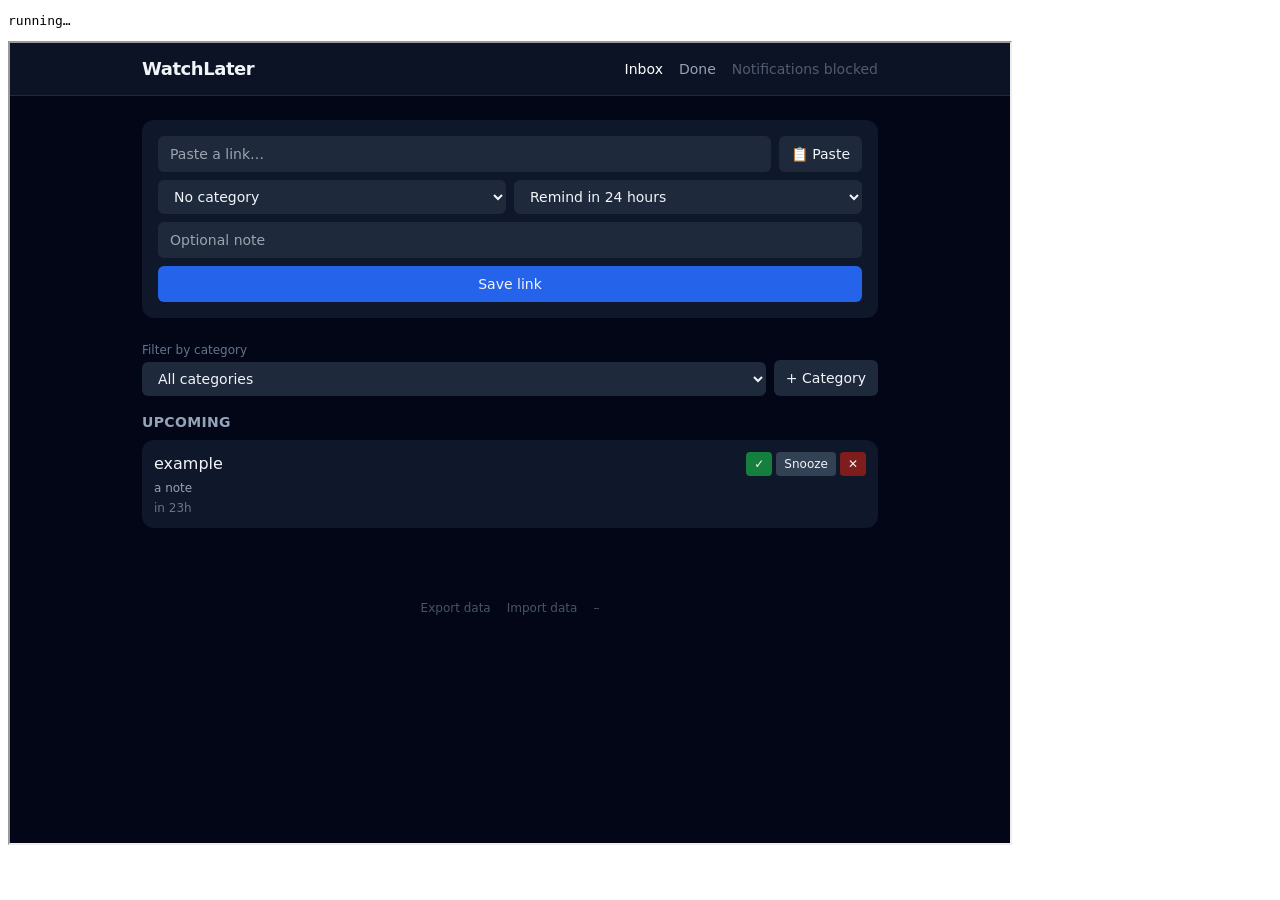
==== test.html @ 3e6dc0fd "Refresh state on tab focus; add in-browser regression harness visibilitychange now re-reads the Inde" ====
<!doctype html>
<meta charset="utf-8">
<title>running</title>
<pre id="out">running…</pre>
<iframe id="f" style="width:1000px;height:800px"></iframe>
<script>
const out = [];
let fails = 0;
function ok(name, cond, extra) {
  out.push((cond ? 'PASS ' : 'FAIL ') + name + (cond ? '' : ' :: ' + (extra === undefined ? '' : extra)));
  if (!cond) fails++;
}
const sleep = (ms) => new Promise((r) => setTimeout(r, ms));

async function loadFrame(src) {
  const f = document.getElementById('f');
  await new Promise((r) => { f.onload = () => r(); f.src = src; });
  await sleep(800);
  return [f.contentWindow, f.contentDocument];
}

(async () => {
  try {
    await new Promise((r) => {
      const q = indexedDB.deleteDatabase('watchlater');
      q.onsuccess = q.onerror = q.onblocked = () => r();
    });

    // -- 1. boot + seed --------------------------------------------------
    let [win, doc] = await loadFrame('./index.html#/');
    const filterOpts = () => [...doc.querySelectorAll('#category-filter option')].map((o) => o.textContent.trim());
    ok('seed categories in filter, alpha order',
       JSON.stringify(filterOpts()) === JSON.stringify(['All categories', 'General (0)', 'Read (0)', 'Watch (0)']),
       JSON.stringify(filterOpts()));
    ok('empty state text', doc.body.textContent.includes('Nothing saved yet. Paste a link above.'));
    ok('add form present', !!doc.getElementById('add-form'));
    ok('nav inbox active', doc.getElementById('nav-inbox').classList.contains('text-white'));

    // -- 2. add link, default 24h preset --------------------------------
    doc.getElementById('url-input').value = 'https://example.com/some/long/path';
    doc.getElementById('note-input').value = '  a note  ';
    doc.getElementById('add-form').requestSubmit();
    await sleep(800);
    let st = await win.wlDB.get();
    ok('link stored', st.links.length === 1, JSON.stringify(st.links.map((l) => l.url)));
    const l0 = st.links[0] || {};
    ok('note trimmed', l0.note === 'a note', JSON.stringify(l0.note));
    ok('dueAt = now+24h', Math.abs(l0.dueAt - (Date.now() + 24 * 3600 * 1000)) < 60 * 1000, String(l0.dueAt - Date.now()));
    ok('upcoming section shown', doc.body.textContent.includes('Upcoming'));
    ok('fallback title = domain label', (doc.querySelector('#lists a') || {}).textContent === 'example',
       (doc.querySelector('#lists a') || {}).textContent);
    ok('form reset to 24h default', doc.getElementById('remind-select').value === '24h');

    // -- 3. invalid URL → inline error (bypass native validation to hit JS path)
    const form = doc.getElementById('add-form');
    form.noValidate = true;
    doc.getElementById('url-input').value = 'example.com';
    form.requestSubmit();
    await sleep(400);
    ok('invalid url inline error shown', !doc.getElementById('url-error').classList.contains('hidden'));
    st = await win.wlDB.get();
    ok('invalid url not stored', st.links.length === 1, String(st.links.length));
    doc.getElementById('url-input').value = '';
    doc.getElementById('url-input').dispatchEvent(new win.Event('input', { bubbles: true }));
    ok('error hides on input', doc.getElementById('url-error').classList.contains('hidden'));
    form.noValidate = false;

    // -- 4. custom datetime parses as local ------------------------------
    doc.getElementById('remind-select').value = 'custom';
    doc.getElementById('remind-select').dispatchEvent(new win.Event('change', { bubbles: true }));
    ok('custom-due unhidden on select', !doc.getElementById('custom-due').classList.contains('hidden'));
    doc.getElementById('url-input').value = 'https://a.io/x';
    doc.getElementById('custom-due').value = '2030-01-02T12:30';
    doc.getElementById('add-form').requestSubmit();
    await sleep(800);
    st = await win.wlDB.get();
    const custom = st.links.find((l) => l.url === 'https://a.io/x');
    ok('custom dueAt = local-time parse', !!custom && custom.dueAt === new Date('2030-01-02T12:30').getTime(),
       custom && String(custom.dueAt));
    ok('short url shown raw', [...doc.querySelectorAll('#lists a')].some((a) => a.textContent === 'https://a.io/x'));

    // -- 5. overdue split (direct IDB write, then reload: boot re-reads) --
    await win.wlDB.update((s) => {
      s.links.find((l) => l.url === 'https://a.io/x').dueAt = Date.now() - 3600 * 1000;
      return s;
    });
    [win, doc] = await loadFrame('./index.html?r=5#/');
    ok('Due now section appears', doc.body.textContent.includes('Due now'));
    let dueRow = [...doc.querySelectorAll('#lists li')].find((li) => li.textContent.includes('https://a.io/x'));
    ok('overdue shows "1h ago"', !!dueRow && /1h ago/.test(dueRow.textContent),
       dueRow && dueRow.textContent.replace(/\s+/g, ' ').slice(0, 80));

    // -- 6. snooze +8h from now, counter --------------------------------
    dueRow.querySelector('details').open = true;
    dueRow.querySelector('[data-action="snooze"][data-preset="8h"]').click();
    await sleep(600);
    st = await win.wlDB.get();
    const snoozed = st.links.find((l) => l.url === 'https://a.io/x');
    ok('snoozed dueAt = now+8h', Math.abs(snoozed.dueAt - (Date.now() + 8 * 3600 * 1000)) < 60 * 1000);
    ok('snoozedCount incremented', snoozed.snoozedCount === 1, String(snoozed.snoozedCount));
    ok('snoozed 1× rendered', doc.body.textContent.includes('snoozed 1×'));
    ok('notifiedDueAt untouched', snoozed.notifiedDueAt === null);

    // -- 7. done → done view → reopen -----------------------------------
    const row2 = [...doc.querySelectorAll('#lists li')].find((li) => li.textContent.includes('https://a.io/x'));
    row2.querySelector('[data-action="done"]').click();
    await sleep(600);
    st = await win.wlDB.get();
    ok('doneAt set', typeof st.links.find((l) => l.url === 'https://a.io/x').doneAt === 'number');
    win.location.hash = '#/done'; await sleep(350);
    ok('nav done active', doc.getElementById('nav-done').classList.contains('text-white'));
    const doneRow = [...doc.querySelectorAll('#lists li')].find((li) => li.textContent.includes('https://a.io/x'));
    ok('done row line-through', !!doneRow && doneRow.querySelector('a').className.includes('line-through'));
    doneRow.querySelector('[data-action="reopen"]').click();
    await sleep(600);
    st = await win.wlDB.get();
    const reo = st.links.find((l) => l.url === 'https://a.io/x');
    ok('reopen clears doneAt, keeps dueAt', reo.doneAt === null && Math.abs(reo.dueAt - (Date.now() + 8 * 3600 * 1000)) < 120 * 1000);

    // -- 8. categories: create, dup-ignore, filter, drop rule -----------
    win.location.hash = '#/'; await sleep(350);
    doc.getElementById('new-cat-name').value = 'Zebra';
    doc.getElementById('new-cat-form').requestSubmit();
    await sleep(600);
    ok('new category listed', filterOpts().includes('Zebra (0)'), JSON.stringify(filterOpts()));
    doc.getElementById('new-cat-name').value = 'Zebra';
    doc.getElementById('new-cat-form').requestSubmit();
    await sleep(400);
    st = await win.wlDB.get();
    ok('duplicate category silently ignored', st.categories.filter((c) => c.name === 'Zebra').length === 1);

    const zebraId = st.categories.find((c) => c.name === 'Zebra').id;
    doc.getElementById('url-input').value = 'https://zebra.example.org/article';
    doc.getElementById('category-select').value = zebraId;
    doc.getElementById('remind-select').value = '8h';
    doc.getElementById('add-form').requestSubmit();
    await sleep(600);
    ok('zebra count now 1', filterOpts().includes('Zebra (1)'), JSON.stringify(filterOpts()));
    doc.getElementById('category-filter').value = zebraId;
    doc.getElementById('category-filter').dispatchEvent(new win.Event('change', { bubbles: true }));
    await sleep(450);
    ok('filter reflected in hash', win.location.hash.includes('cat=' + zebraId), win.location.hash);
    ok('filtered view shows 1 row', doc.querySelectorAll('#lists li').length === 1, String(doc.querySelectorAll('#lists li').length));
    doc.querySelector('#lists li [data-action="done"]').click();
    await sleep(600);
    ok('filter dropped when filtered view emptied', !win.location.hash.includes('cat='), win.location.hash);
    ok('unfiltered rows visible again', doc.querySelectorAll('#lists li').length === 2, String(doc.querySelectorAll('#lists li').length));

    // -- 9. share target -------------------------------------------------
    [win, doc] = await loadFrame('./index.html?text=' + encodeURIComponent('check this https://youtu.be/xyz out'));
    ok('share target prefilled from text', doc.getElementById('url-input').value === 'https://youtu.be/xyz',
       doc.getElementById('url-input').value);
    ok('share query cleaned', win.location.search === '', win.location.search);

    // -- 10. service worker precache ------------------------------------
    const keys = await caches.keys();
    ok('sw precache created', keys.some((k) => k.startsWith('wl-')), JSON.stringify(keys));
    if (keys.some((k) => k.startsWith('wl-'))) {
      const c = await caches.open(keys.find((k) => k.startsWith('wl-')));
      ok('precache holds 11 entries', (await c.keys()).length === 11, String((await c.keys()).length));
    }

    // -- 11. offline: block the server, app must serve from SW cache ----
    await navigator.serviceWorker.ready;
    await fetch('./__block', { method: 'POST' });
    const probe = await fetch('./__ping_uncached_path').then((r) => r.status).catch(() => 0);
    ok('network blocked (uncached GET fails)', probe === 503 || probe === 0, String(probe));
    [win, doc] = await loadFrame('./index.html?off=1#/');
    ok('offline shell renders (cache-first navigate)', !!doc.getElementById('add-form'));
    ok('offline assets served (filter present)', !!doc.getElementById('category-filter'));
    ok('stored data renders offline',
       [...doc.querySelectorAll('#lists a')].some((a) => a.textContent === 'example'),
       [...doc.querySelectorAll('#lists a')].map((a) => a.textContent).join(','));
    await fetch('./__unblock', { method: 'POST' });
  } catch (err) {
    out.push('ERROR ' + ((err && err.stack) || err));
    fails++;
  }
  document.getElementById('out').textContent = out.join('\n');
  document.title = fails ? 'FAILS:' + fails : 'ALL-PASS';
  try {
    await fetch('./__results', { method: 'POST', body: document.title + '\n' + out.join('\n') });
  } catch (_) {}
})();
</script>
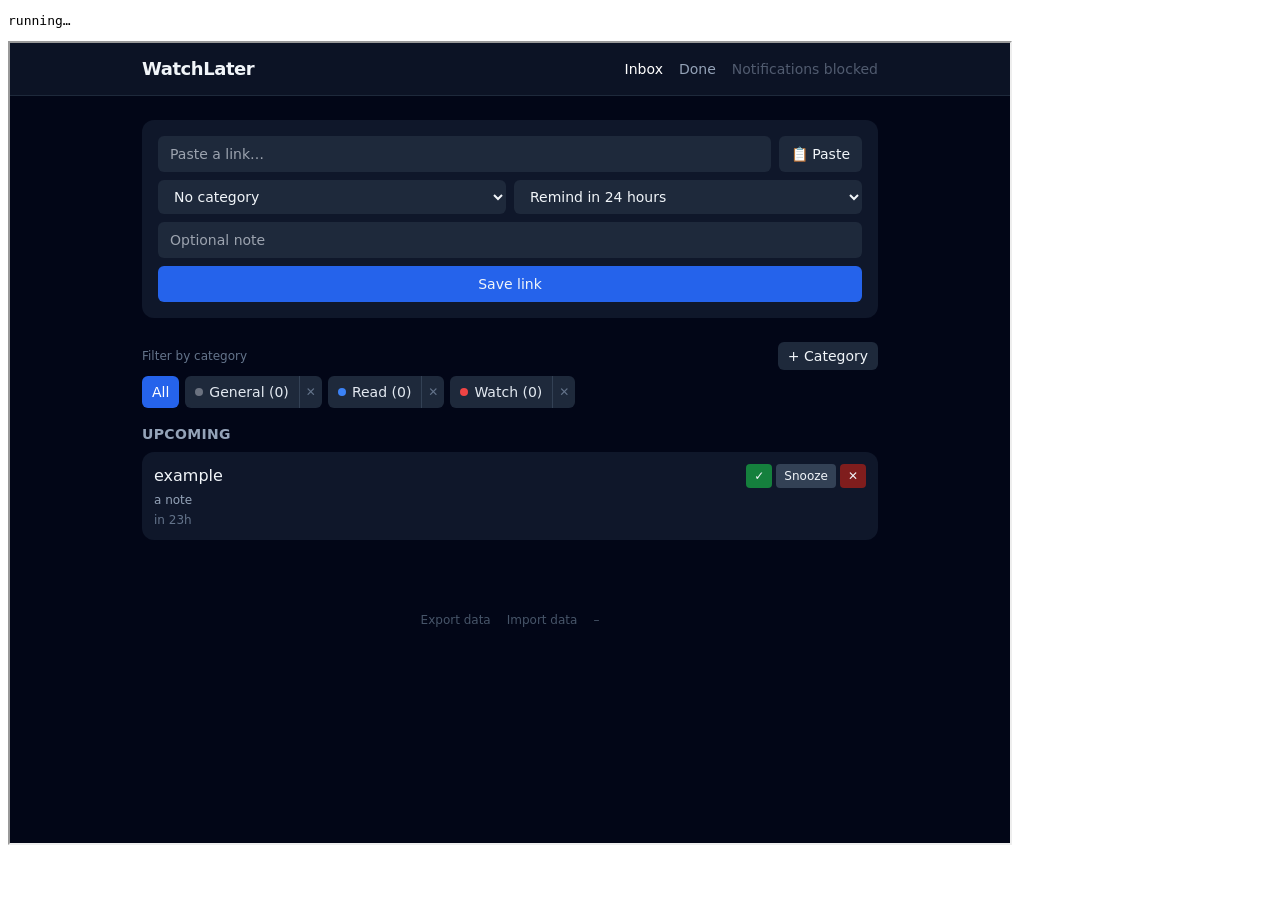
==== commit 37608590: "Multi-select category filter chips + category deletion" ====
--- a/test.html
+++ b/test.html
@@ -28,10 +28,14 @@
 
     // -- 1. boot + seed --------------------------------------------------
     let [win, doc] = await loadFrame('./index.html#/');
-    const filterOpts = () => [...doc.querySelectorAll('#category-filter option')].map((o) => o.textContent.trim());
+    const filterOpts = () => [...doc.querySelectorAll('#category-filter [data-filter-cat]')]
+      .filter((b) => b.dataset.filterCat)
+      .map((b) => b.textContent.replace(/\s+/g, ' ').trim());
     ok('seed categories in filter, alpha order',
-       JSON.stringify(filterOpts()) === JSON.stringify(['All categories', 'General (0)', 'Read (0)', 'Watch (0)']),
+       JSON.stringify(filterOpts()) === JSON.stringify(['General (0)', 'Read (0)', 'Watch (0)']),
        JSON.stringify(filterOpts()));
+    ok('All chip present and selected',
+       (doc.querySelector('#category-filter [data-filter-cat=""]') || {}).getAttribute('aria-pressed') === 'true');
     ok('empty state text', doc.body.textContent.includes('Nothing saved yet. Paste a link above.'));
     ok('add form present', !!doc.getElementById('add-form'));
     ok('nav inbox active', doc.getElementById('nav-inbox').classList.contains('text-white'));
@@ -136,15 +140,92 @@
     doc.getElementById('add-form').requestSubmit();
     await sleep(600);
     ok('zebra count now 1', filterOpts().includes('Zebra (1)'), JSON.stringify(filterOpts()));
-    doc.getElementById('category-filter').value = zebraId;
-    doc.getElementById('category-filter').dispatchEvent(new win.Event('change', { bubbles: true }));
+    doc.querySelector('[data-filter-cat="' + zebraId + '"]').click();
     await sleep(450);
     ok('filter reflected in hash', win.location.hash.includes('cat=' + zebraId), win.location.hash);
+    ok('chip marked selected',
+       doc.querySelector('[data-filter-cat="' + zebraId + '"]').getAttribute('aria-pressed') === 'true');
     ok('filtered view shows 1 row', doc.querySelectorAll('#lists li').length === 1, String(doc.querySelectorAll('#lists li').length));
     doc.querySelector('#lists li [data-action="done"]').click();
     await sleep(600);
     ok('filter dropped when filtered view emptied', !win.location.hash.includes('cat='), win.location.hash);
     ok('unfiltered rows visible again', doc.querySelectorAll('#lists li').length === 2, String(doc.querySelectorAll('#lists li').length));
+
+    // -- 8b. inline "+ New category…" in the add-form dropdown -----------
+    const catSel = doc.getElementById('category-select');
+    catSel.value = '__new__';
+    catSel.dispatchEvent(new win.Event('change', { bubbles: true }));
+    ok('inline cat row unhidden on __new__', !doc.getElementById('new-cat-inline').classList.contains('hidden'));
+    doc.getElementById('inline-cat-name').value = 'Quokka';
+    doc.getElementById('url-input').value = 'https://quokka.example.net/pic';
+    doc.getElementById('add-form').requestSubmit();
+    await sleep(600);
+    st = await win.wlDB.get();
+    const quokkaCat = st.categories.find((c) => c.name === 'Quokka');
+    ok('inline category created', !!quokkaCat);
+    const qLink = st.links.find((l) => l.url === 'https://quokka.example.net/pic');
+    ok('link assigned to inline category', !!qLink && !!quokkaCat && qLink.categoryId === quokkaCat.id,
+       JSON.stringify(qLink && qLink.categoryId));
+    ok('form cleared after save', doc.getElementById('url-input').value === ''
+       && doc.getElementById('category-select').value === '');
+    ok('inline row hidden after save', doc.getElementById('new-cat-inline').classList.contains('hidden'));
+
+    // -- 8c. add form survives popover category creation ----------------
+    doc.getElementById('url-input').value = 'https://keep.me/around';
+    doc.getElementById('note-input').value = 'still here';
+    doc.getElementById('new-cat-name').value = 'Yak';
+    doc.getElementById('new-cat-form').requestSubmit();
+    await sleep(600);
+    ok('popover category created', filterOpts().includes('Yak (0)'), JSON.stringify(filterOpts()));
+    ok('url preserved across category creation',
+       doc.getElementById('url-input').value === 'https://keep.me/around',
+       doc.getElementById('url-input').value);
+    ok('note preserved across category creation', doc.getElementById('note-input').value === 'still here');
+
+    // -- 8d. multi-select filter -----------------------------------------
+    st = await win.wlDB.get();
+    const yakId = st.categories.find((c) => c.name === 'Yak').id;
+    const quokkaId = st.categories.find((c) => c.name === 'Quokka').id;
+    doc.getElementById('url-input').value = 'https://yak.example.com/wool';
+    doc.getElementById('category-select').value = yakId;
+    doc.getElementById('add-form').requestSubmit();
+    await sleep(600);
+    doc.querySelector('[data-filter-cat="' + quokkaId + '"]').click();
+    await sleep(450);
+    doc.querySelector('[data-filter-cat="' + yakId + '"]').click();
+    await sleep(450);
+    ok('hash holds both selected cats',
+       win.location.hash.includes(quokkaId) && win.location.hash.includes(yakId), win.location.hash);
+    ok('multi-filter shows rows from both cats', doc.querySelectorAll('#lists li').length === 2,
+       String(doc.querySelectorAll('#lists li').length));
+    doc.querySelector('[data-filter-cat="' + quokkaId + '"]').click();
+    await sleep(450);
+    ok('deselect keeps other cat only',
+       win.location.hash.includes(yakId) && !win.location.hash.includes(quokkaId), win.location.hash);
+    ok('deselect leaves 1 row', doc.querySelectorAll('#lists li').length === 1,
+       String(doc.querySelectorAll('#lists li').length));
+
+    // -- 8e. delete category (yak still selected in the filter) ----------
+    win.confirm = () => false;
+    doc.querySelector('[data-delete-cat="' + yakId + '"]').click();
+    await sleep(400);
+    st = await win.wlDB.get();
+    ok('cancelled delete keeps category', st.categories.some((c) => c.id === yakId));
+    win.confirm = () => true;
+    doc.querySelector('[data-delete-cat="' + yakId + '"]').click();
+    await sleep(600);
+    st = await win.wlDB.get();
+    ok('category deleted', !st.categories.some((c) => c.id === yakId));
+    const yakLink = st.links.find((l) => l.url === 'https://yak.example.com/wool');
+    ok('orphaned link kept without category', !!yakLink && yakLink.categoryId === null,
+       JSON.stringify(yakLink && yakLink.categoryId));
+    ok('deleted cat dropped from filter', !win.location.hash.includes('cat='), win.location.hash);
+    ok('chip removed from filter row', !doc.querySelector('[data-delete-cat="' + yakId + '"]'));
+    doc.querySelector('[data-filter-cat="' + quokkaId + '"]').click();
+    await sleep(450);
+    doc.querySelector('#category-filter [data-filter-cat=""]').click();
+    await sleep(450);
+    ok('All chip clears filter', !win.location.hash.includes('cat='), win.location.hash);
 
     // -- 9. share target -------------------------------------------------
     [win, doc] = await loadFrame('./index.html?text=' + encodeURIComponent('check this https://youtu.be/xyz out'));
